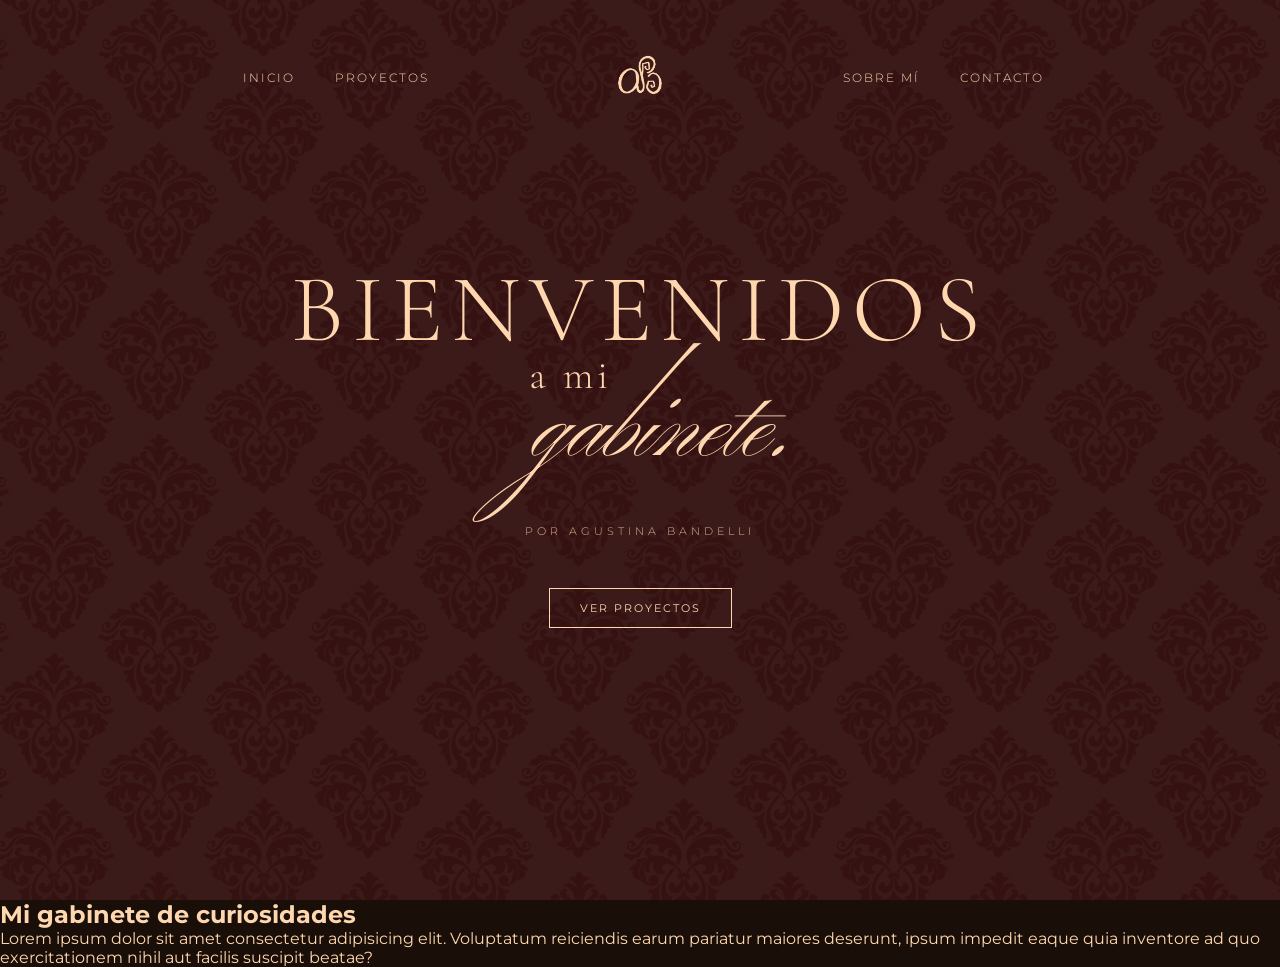
==== index.html @ a415dc2a "primer commit" ====
<!DOCTYPE html>
<html lang="es">
<head>
    <meta charset="UTF-8">
    <meta name="viewport" content="width=device-width, initial-scale=1.0">
    <link rel="stylesheet" href="estilos.css">
    <link href="https://fonts.googleapis.com/css2?family=Ballet:opsz@16..72&family=Cormorant+Garamond:wght@300;400;600&family=Montserrat:wght@300;400&display=swap" rel="stylesheet">
    <title>Portfolio | Agustina Bandelli</title>
</head>
<body>


<body>

    <nav class="nav-principal">
        <div class="nav-container">
            <div class="nav-links desktop-only">
                <a href="index.html">INICIO</a>
                <a href="#proyectos">PROYECTOS</a>
            </div>

            <a href="index.html" class="nav-logo">
                <img src="img/logo-chico-agustina-bandelli.png" alt="">
            </a>
            
            <div class="nav-links desktop-only">
                <a href="#sobre-mi">SOBRE MÍ</a>
                <a href="#contacto">CONTACTO</a>
            </div>

            <button class="menu-toggle noVisibleDesktop" id="menu-toggle" aria-label="Abrir menú">
  <span class="menu-icon noVisibleDesktop">☰</span>
  <span class="close-icon noVisibleDesktop">✕</span>
</button>
        </div>
    </nav>

    <header class="hero">
        <div class="hero-content">
            <h1 class="titulo-gabinete">
                <span class="serif-text">BIENVENIDOS</span>
                <span class="serif-text small">a mi</span>
                <span class="script-text">gabinete.</span>
            </h1>
            <p class="subtitulo">POR AGUSTINA BANDELLI</p>
            <a href="#proyectos" class="btn-scroll">VER PROYECTOS</a>
        </div>
    </header>
    
    <section id="proyectos">

        <h2>Mi gabinete de curiosidades</h2>
        <p>Lorem ipsum dolor sit amet consectetur adipisicing elit. Voluptatum reiciendis earum pariatur maiores deserunt, ipsum impedit eaque quia inventore ad quo exercitationem nihil aut facilis suscipit beatae?</p>
    </section>





     <!-- JS -->
  <script src="script.js"></script>
</body>
</html>
---- estilos.css ----
:root {
    --color-crema: #FFD7AF;
    --color-oscuro: #1a0f08;
    --serif-font: 'Cormorant Garamond', serif;
    --script-font: 'Ballet', cursive;
    --sans-font: 'Montserrat', sans-serif;
}

* {
    margin: 0;
    padding: 0;
    box-sizing: border-box;
}

body {
    background-color: var(--color-oscuro);
    color: var(--color-crema);
    font-family: var(--sans-font);
}

/* --- NAVEGACIÓN --- */

.nav-principal {
    position: fixed;
    top: 0;
    width: 100%;
    z-index: 1000;
    padding: 40px 0; /* Nav más espacioso al inicio */
    transition: all 0.5s ease;
    background: transparent;
}

/* Estado del Nav al hacer scroll */
.nav-scrolled {
    padding: 15px 0;
    background: rgba(26, 15, 8, 0.85);
    backdrop-filter: blur(10px);
    border-bottom: 1px solid rgba(245, 230, 211, 0.1);
}

.nav-container {
    max-width: 1200px;
    margin: 0 auto;
    display: grid;
    grid-template-columns: 1fr auto 1fr;
    align-items: center;
    padding: 0 30px;
}

.nav-links {
    display: flex;
    gap: 40px;
    justify-content: center;
}

.nav-links a {
    text-decoration: none;
    color: var(--color-crema);
    font-size: 0.75rem;
    letter-spacing: 2px;
    font-weight: 300;
    transition: opacity 0.3s;
}

.nav-links a:hover { opacity: 0.6; }

.nav-logo img {
    height: 70px; /* Logo más grande y presente */
    transition: height 0.5s ease;
}

.nav-scrolled .nav-logo img { height: 50px; }



.menu-icon span {
  background: var(--primary-color);
}

.menu-icon {
  color: var(--primary-color);
}

/* Links del nav en menú abierto */
.nav.active a {
  color: var(--white);
}


/* --- HERO / HEADER --- */
.hero {
    height: 100vh;
    width: 100%;
    background: linear-gradient(rgba(26, 15, 8, 0.5), rgba(26, 15, 8, 0.5)), 
                url('img/header-pagina-web.png'); /* Tu imagen aquí */
    background-size: cover;
    background-position: center;
    display: flex;
    align-items: center;
    justify-content: center;
    text-align: center;
}

.titulo-gabinete {
    line-height: 0.8;
}

.serif-text {
    display: block;
    font-family: var(--serif-font);
    font-size: clamp(3rem, 8vw, 6rem); /* Responsive automático del texto */
    letter-spacing: 8px;
    font-weight: 300;
}

.serif-text.small {
    font-size: clamp(1.5rem, 4vw, 2.5rem);
    letter-spacing: 4px;
    margin: 10px 0;
    margin-left: -20%;
}

.script-text {
    font-family: var(--script-font);
    font-size: clamp(4rem, 10vw, 8rem);
    color: var(--color-crema);
    display: block;
    margin-top: -20px;
    margin-left: 50px;

    
}

.subtitulo {
    font-size: 0.7rem;
    letter-spacing: 4px;
    margin-top: 40px;
    font-weight: 300;
    opacity: 0.8;
}

.btn-scroll {
    display: inline-block;
    margin-top: 50px;
    padding: 12px 30px;
    border: 1px solid var(--color-crema);
    color: var(--color-crema);
    text-decoration: none;
    font-size: 0.7rem;
    letter-spacing: 2px;
    transition: all 0.3s;
}

.btn-scroll:hover {
    background: var(--color-crema);
    color: var(--color-oscuro);
}



/* ------ DESKTOP ------ */
@media screen and (min-width: 1025px) {
.noVisibleDesktop{
  display: none;
}

   } 


   /* --- RESPONSIVE (Móvil y Tablet) --- */
@media (max-width: 1024px) {
.noVisibletablet{
  display: none;
}

    .nav-container {
        grid-template-columns: 1fr 1fr; /* Logo a la izq, menú a la der */
    }
    .desktop-only { display: none; }
    
    .nav-logo { justify-self: start; }
    
    .mobile-menu-icon {
        justify-self: end;
        width: 30px;
        height: 20px;
        display: flex;
        flex-direction: column;
        justify-content: space-between;
        cursor: pointer;
    }
    
    .mobile-menu-icon span {
        height: 1px;
        background-color: var(--color-crema);
        width: 100%;
    }

    .nav-principal { padding: 25px 0; }

/* Posicionar correctamente el botón hamburguesa */
    .menu-toggle {
        justify-self: end !important;
        margin-right: 0;
        padding-right: 0;
    }
    
    /* Estilos del menú cuando está activo */
    .nav-principal.active {
        background: rgba(26, 15, 8, 0.95);
        backdrop-filter: blur(10px);
        height: 100vh;
    }
    
    .nav-principal.active .nav-container {
        display: flex;
        flex-direction: column;
        justify-content: center;
        align-items: center;
        height: 100vh;
        position: relative;
    }

    .menu-toggle {
  display: flex;
  align-items: center;
  justify-content: center;
  background: none;
  border: none;
  color: var(--white);
  font-size: 26px;
  cursor: pointer;
  width: 40px;
  height: 40px;
  position: relative;
  z-index: 1001;
}
    
    /* Mostrar los enlaces del nav cuando está activo */
    .nav-principal.active .desktop-only {
        display: flex !important;
        flex-direction: column;
        align-items: center;
        gap: 30px;
        margin: 30px 0;
    }
    
    .nav-principal.active .nav-links a {
        font-size: 1.2rem;
    }
    
    /* Mantener el logo visible y centrado */
    .nav-principal.active .nav-logo {
        order: -1;
        margin-bottom: 40px;
    }
    
    /* Posicionar el botón de cierre en la esquina superior derecha */
    .nav-principal.active .menu-toggle {
        position: absolute;
        top: 25px;
        right: 30px;
    }
    
    /* Cambiar iconos */
    .menu-toggle .menu-icon {
        display: block;
    }
    
    .menu-toggle .close-icon {
        display: none;
    }
    
    .menu-toggle.open .menu-icon {
        display: none;
    }
    
    .menu-toggle.open .close-icon {
        display: block;
    }

    .nav-principal.active .menu-toggle .menu-icon {
    display: none;
}

.nav-principal.active .menu-toggle .close-icon {
    display: block;
}

}

@media (max-width: 480px) {
.noVisibleMobile {
  display: none;
}

    .serif-text { letter-spacing: 4px; }
    .script-text { margin-top: -10px; margin-left: 0; }
    .hero-content { padding: 0 20px; }
}
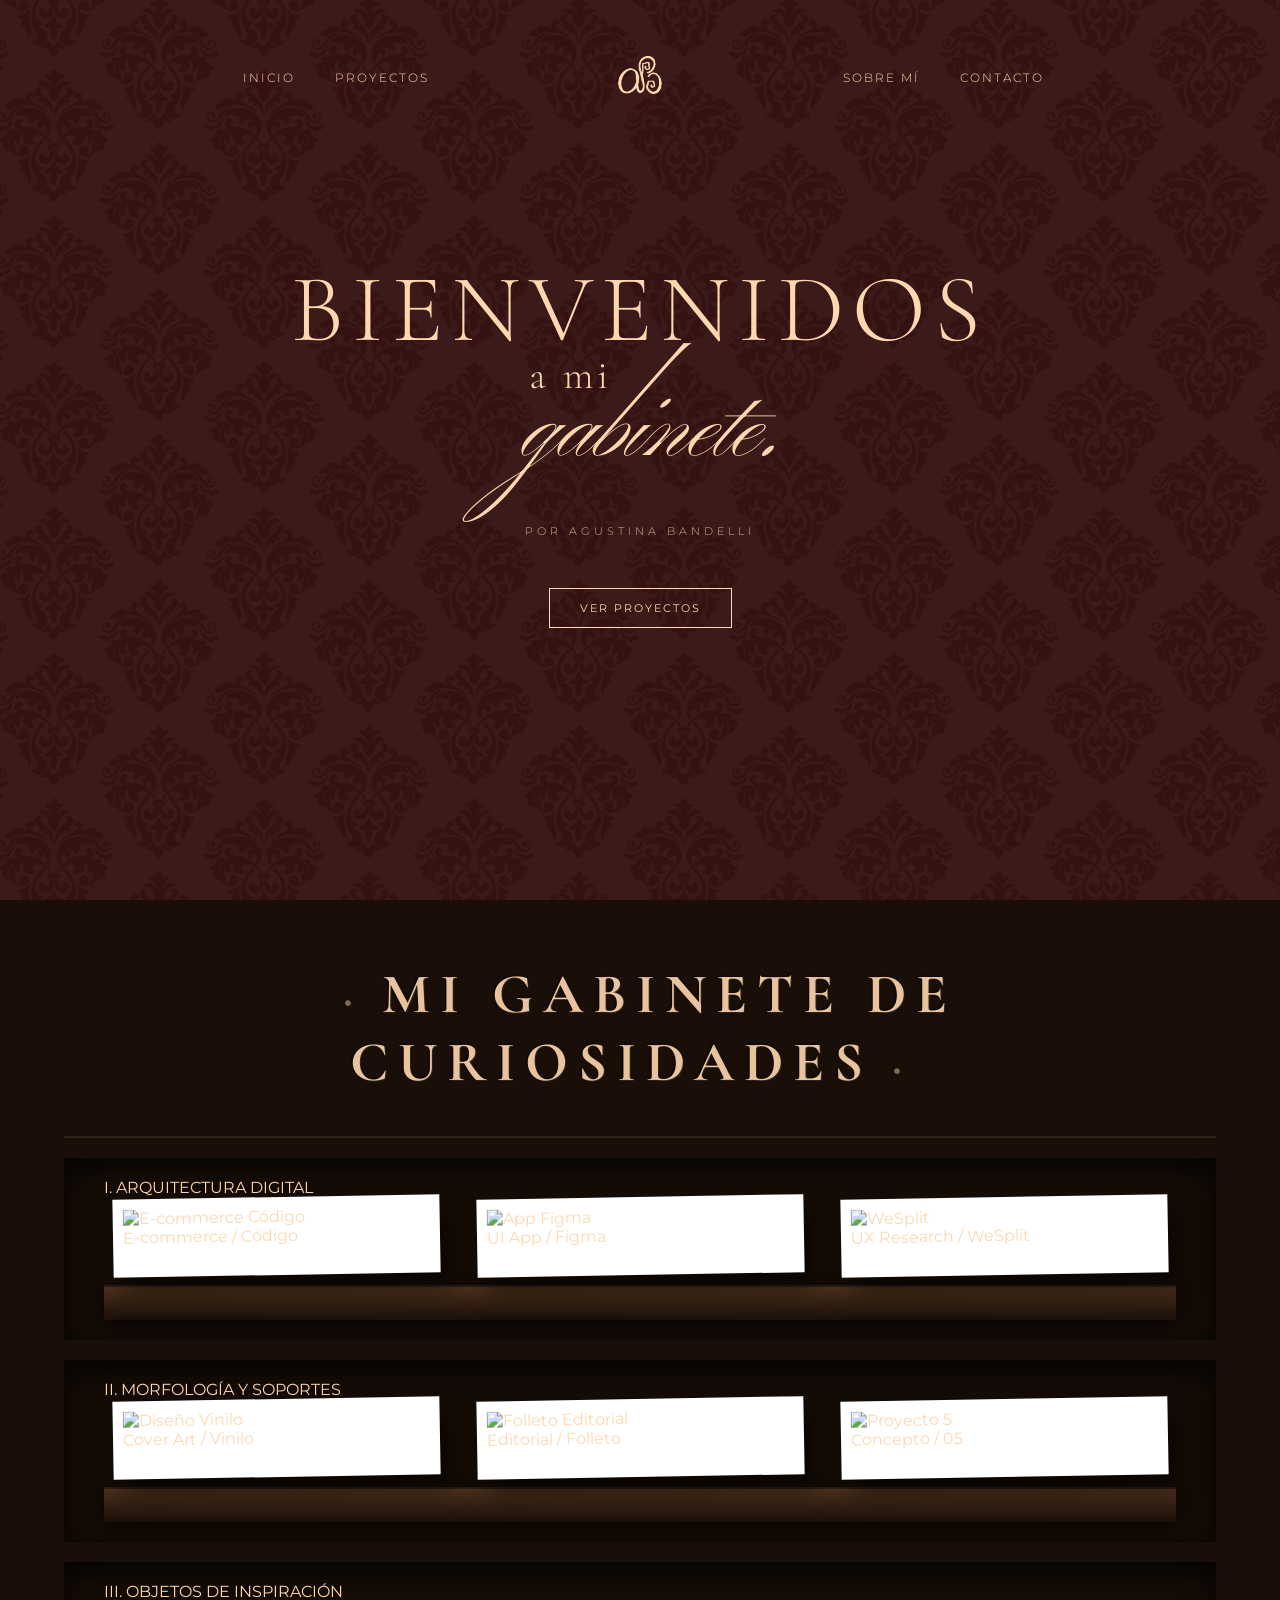
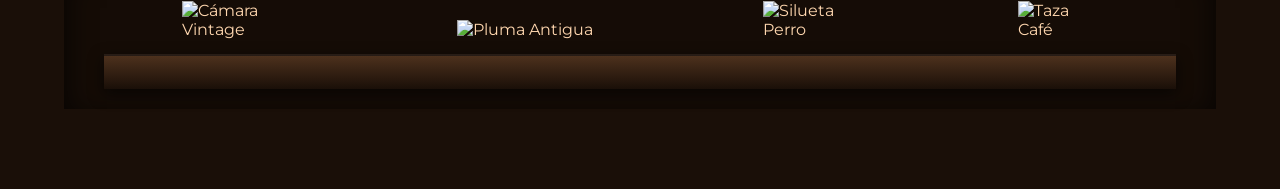
==== commit 366a3b93: "Add smooth scrolling and enhance project section layout with new styles" ====
--- a/index.html
+++ b/index.html
@@ -47,11 +47,62 @@
         </div>
     </header>
     
-    <section id="proyectos">
+   <section id="proyectos" class="gabinete-contenedor">
 
-        <h2>Mi gabinete de curiosidades</h2>
-        <p>Lorem ipsum dolor sit amet consectetur adipisicing elit. Voluptatum reiciendis earum pariatur maiores deserunt, ipsum impedit eaque quia inventore ad quo exercitationem nihil aut facilis suscipit beatae?</p>
-    </section>
+    <div class="cabecera-mueble">
+        <h2 class="titulo-mueble">Mi gabinete de curiosidades</h2>
+    </div>
+    
+    <div class="estante">
+        <div class="etiqueta-estante">I. ARQUITECTURA DIGITAL</div>
+        <div class="fila-cuadros">
+            <div class="cuadro" data-aos="fade-up">
+                <img src="img/ecommerce-codigo.jpg" alt="E-commerce Código">
+                <div class="info-obra">E-commerce / Código</div>
+            </div>
+            <div class="cuadro" data-aos="fade-up" data-aos-delay="100">
+                <img src="img/app-figma.jpg" alt="App Figma">
+                <div class="info-obra">UI App / Figma</div>
+            </div>
+            <div class="cuadro" data-aos="fade-up" data-aos-delay="200">
+                <img src="img/wesplit.jpg" alt="WeSplit">
+                <div class="info-obra">UX Research / WeSplit</div>
+            </div>
+        </div>
+        <div class="tabla-madera"></div>
+    </div>
+
+    <div class="estante">
+        <div class="etiqueta-estante">II. MORFOLOGÍA Y SOPORTES</div>
+        <div class="fila-cuadros">
+            <div class="cuadro" data-aos="fade-up">
+                <img src="img/vinilo.jpg" alt="Diseño Vinilo">
+                <div class="info-obra">Cover Art / Vinilo</div>
+            </div>
+            <div class="cuadro" data-aos="fade-up" data-aos-delay="100">
+                <img src="img/folleto.jpg" alt="Folleto Editorial">
+                <div class="info-obra">Editorial / Folleto</div>
+            </div>
+            <div class="cuadro" data-aos="fade-up" data-aos-delay="200">
+                <img src="img/proyecto-extra.jpg" alt="Proyecto 5">
+                <div class="info-obra">Concepto / 05</div>
+            </div>
+        </div>
+        <div class="tabla-madera"></div>
+    </div>
+
+    <div class="estante">
+        <div class="etiqueta-estante">III. OBJETOS DE INSPIRACIÓN</div>
+        <div class="fila-adornos">
+            <img src="img/adorno-camara.png" class="adorno" alt="Cámara Vintage" style="width: 120px;">
+            <img src="img/adorno-pluma.png" class="adorno" alt="Pluma Antigua" style="width: 150px;">
+            <img src="img/adorno-perro.png" class="adorno" alt="Silueta Perro" style="width: 100px;">
+            <img src="img/adorno-cafe.png" class="adorno" alt="Taza Café" style="width: 80px;">
+        </div>
+        <div class="tabla-madera"></div>
+    </div>
+
+</section>
 
 
 
--- a/estilos.css
+++ b/estilos.css
@@ -10,6 +10,10 @@
     margin: 0;
     padding: 0;
     box-sizing: border-box;
+}
+
+html {
+  scroll-behavior: smooth;
 }
 
 body {
@@ -126,7 +130,7 @@
     color: var(--color-crema);
     display: block;
     margin-top: -20px;
-    margin-left: 50px;
+    margin-left: 30px;
 
     
 }
@@ -154,6 +158,99 @@
 .btn-scroll:hover {
     background: var(--color-crema);
     color: var(--color-oscuro);
+}
+
+/* --- CONTENEDOR GENERAL --- */
+.cabecera-mueble {
+    text-align: center;
+    padding-bottom: 40px;
+    border-bottom: 2px solid rgba(255, 215, 175, 0.1); /* Una línea sutil */
+    margin-bottom: 20px;
+}
+
+.titulo-mueble {
+    font-family: var(--serif-font);
+    font-size: clamp(2rem, 5vw, 3.5rem);
+    text-transform: uppercase;
+    letter-spacing: 10px;
+    color: var(--color-crema);
+    opacity: 0.9;
+    
+    /* Efecto de tallado: una sombra clarita abajo y una oscura arriba */
+    text-shadow: 
+        1px 1px 0px rgba(255, 255, 255, 0.1), 
+        -1px -1px 2px rgba(0, 0, 0, 0.8);
+    
+    position: relative;
+    display: inline-block;
+}
+
+/* Opcional: Agregar unos adornos laterales al título */
+.titulo-mueble::before,
+.titulo-mueble::after {
+    content: "•";
+    margin: 0 20px;
+    font-size: 1.5rem;
+    vertical-align: middle;
+    color: var(--color-crema);
+    opacity: 0.5;
+}
+
+.gabinete-contenedor {
+    padding: 60px 5%; /* Reducimos padding superior e inferior */
+    background-color: #1a0f08;
+    background-image: url('img/textura-madera-oscura.jpg');
+}
+
+.estante {
+    margin-bottom: 20px; /* ANTES 120px - Ahora están mucho más pegados */
+    position: relative;
+    padding: 20px 40px; /* Reducimos el aire interno del estante */
+    background: rgba(0, 0, 0, 0.2);
+    box-shadow: inset 0 10px 30px rgba(0,0,0,0.8);
+}
+
+/* --- LOS CUADROS MÁS GRANDES --- */
+.fila-cuadros {
+    display: grid;
+    grid-template-columns: repeat(3, 1fr);
+    gap: 20px; /* Reducimos el espacio entre cuadros para que puedan crecer */
+    align-items: end;
+    justify-items: center;
+}
+
+.cuadro {
+    background: white;
+    padding: 10px 10px 30px 10px; /* Bordes más finos para que la imagen luzca más */
+    box-shadow: 10px 15px 25px rgba(0,0,0,0.5);
+    transform: rotate(-1deg);
+    transition: 0.4s ease;
+    cursor: pointer;
+    width: 95%; /* ANTES 90% - Ahora ocupan casi todo el ancho de su columna */
+}
+
+.cuadro img {
+    width: 100%;
+    height: auto;
+    display: block; /* Quita espacios extra abajo de la imagen */
+}
+
+/* --- ESTANTE DE ADORNOS (Más compacto) --- */
+.fila-adornos {
+    display: flex;
+    justify-content: space-around;
+    align-items: flex-end;
+    padding-bottom: 5px;
+}
+
+/* --- LA TABLA DE MADERA (El conector) --- */
+.tabla-madera {
+    height: 35px; /* Un poquito más gruesa para que se note el nivel */
+    width: 100%;
+    background: linear-gradient(to bottom, #4d311d, #1a0f08);
+    border-top: 2px solid rgba(255,255,255,0.05);
+    box-shadow: 0 5px 15px rgba(0,0,0,0.6);
+    margin-top: 10px;
 }
 
 
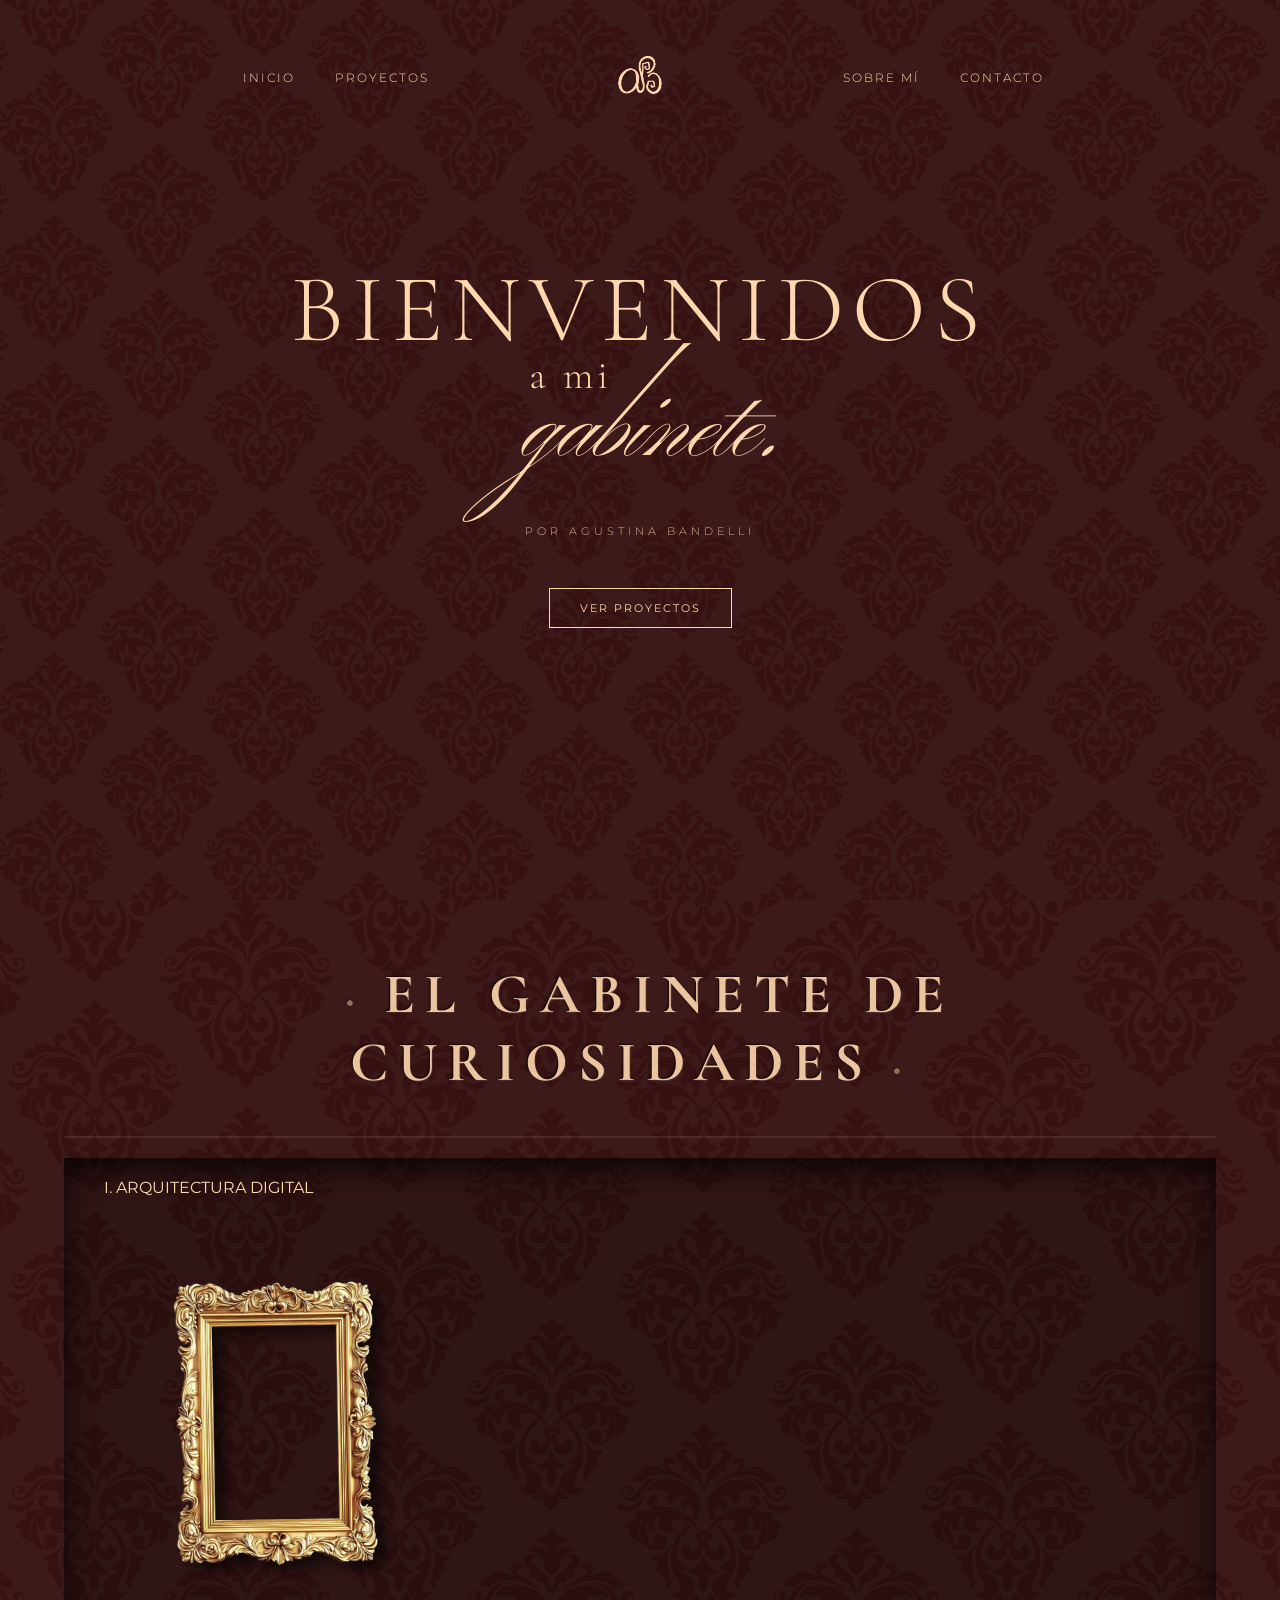
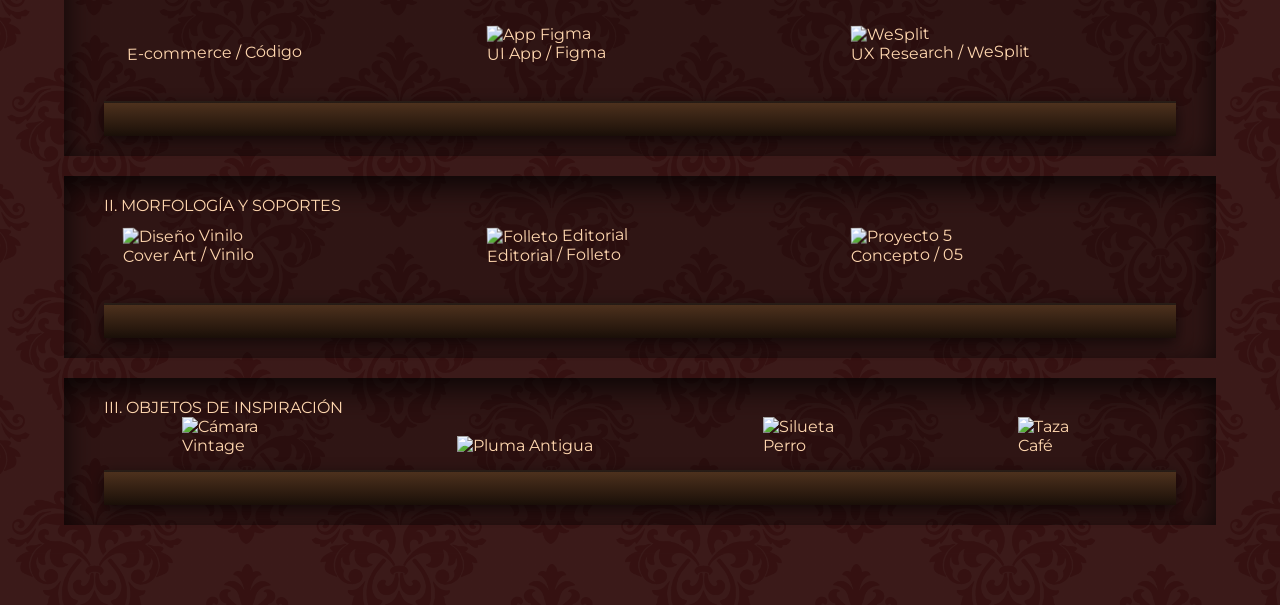
==== commit 62d58b8f: "Refactor code structure for improved readability and maintainability" ====
--- a/index.html
+++ b/index.html
@@ -50,14 +50,14 @@
    <section id="proyectos" class="gabinete-contenedor">
 
     <div class="cabecera-mueble">
-        <h2 class="titulo-mueble">Mi gabinete de curiosidades</h2>
+        <h2 class="titulo-mueble">El gabinete de curiosidades</h2>
     </div>
     
     <div class="estante">
         <div class="etiqueta-estante">I. ARQUITECTURA DIGITAL</div>
         <div class="fila-cuadros">
             <div class="cuadro" data-aos="fade-up">
-                <img src="img/ecommerce-codigo.jpg" alt="E-commerce Código">
+                <img src="img/cuadro.png" alt="E-commerce Código">
                 <div class="info-obra">E-commerce / Código</div>
             </div>
             <div class="cuadro" data-aos="fade-up" data-aos-delay="100">
--- a/estilos.css
+++ b/estilos.css
@@ -199,7 +199,11 @@
 .gabinete-contenedor {
     padding: 60px 5%; /* Reducimos padding superior e inferior */
     background-color: #1a0f08;
-    background-image: url('img/textura-madera-oscura.jpg');
+    background: linear-gradient(rgba(26, 15, 8, 0.5), rgba(26, 15, 8, 0.5)), 
+                url('img/header-pagina-web.png');
+    background-size: cover;
+    background-position: center;
+
 }
 
 .estante {
@@ -220,9 +224,9 @@
 }
 
 .cuadro {
-    background: white;
+    
     padding: 10px 10px 30px 10px; /* Bordes más finos para que la imagen luzca más */
-    box-shadow: 10px 15px 25px rgba(0,0,0,0.5);
+   /* box-shadow: 10px 15px 25px rgba(0,0,0,0.5);*/
     transform: rotate(-1deg);
     transition: 0.4s ease;
     cursor: pointer;
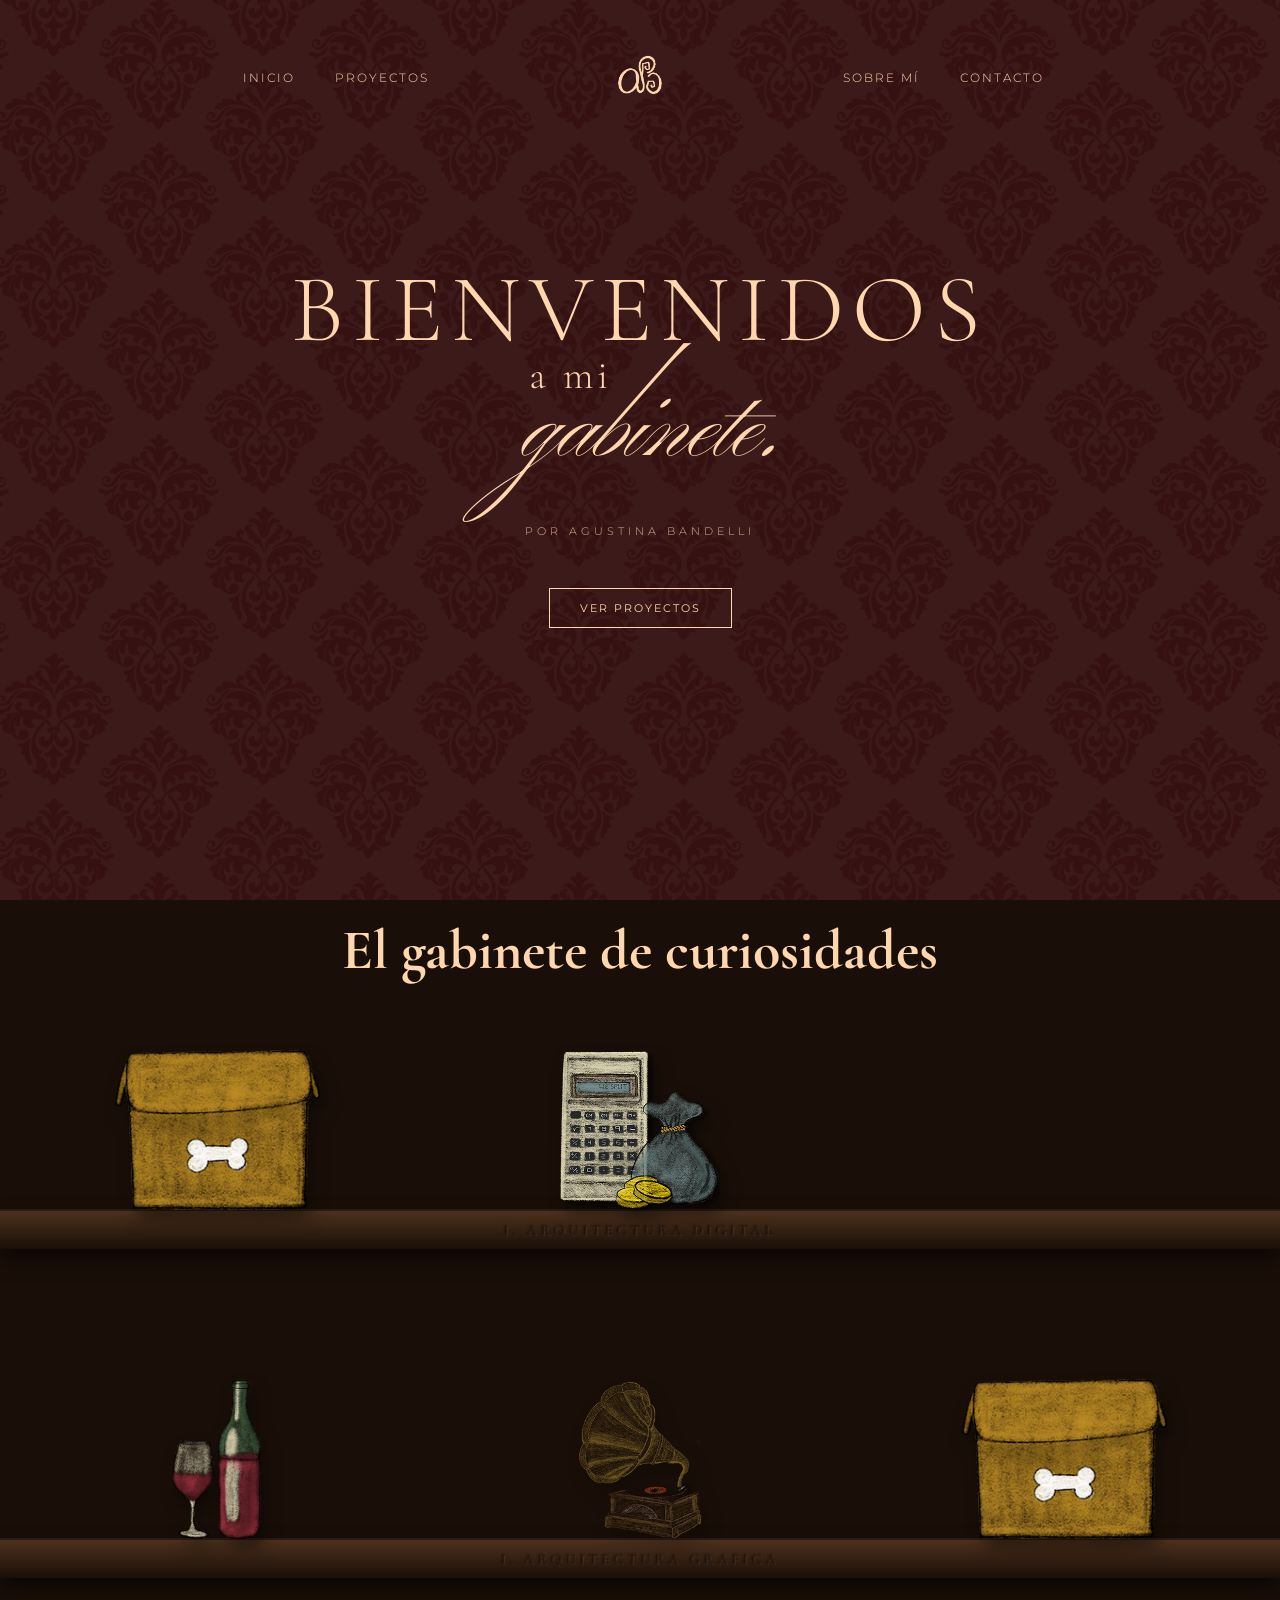
==== commit bb318088: "Add WeSplit project page with description and tools used" ====
--- a/index.html
+++ b/index.html
@@ -47,59 +47,61 @@
         </div>
     </header>
     
+
+
+
    <section id="proyectos" class="gabinete-contenedor">
 
-    <div class="cabecera-mueble">
-        <h2 class="titulo-mueble">El gabinete de curiosidades</h2>
-    </div>
+    <h2 class="h2-gabinete">El gabinete de curiosidades</h2>
     
-    <div class="estante">
-        <div class="etiqueta-estante">I. ARQUITECTURA DIGITAL</div>
-        <div class="fila-cuadros">
-            <div class="cuadro" data-aos="fade-up">
-                <img src="img/cuadro.png" alt="E-commerce Código">
-                <div class="info-obra">E-commerce / Código</div>
-            </div>
-            <div class="cuadro" data-aos="fade-up" data-aos-delay="100">
-                <img src="img/app-figma.jpg" alt="App Figma">
-                <div class="info-obra">UI App / Figma</div>
-            </div>
-            <div class="cuadro" data-aos="fade-up" data-aos-delay="200">
-                <img src="img/wesplit.jpg" alt="WeSplit">
-                <div class="info-obra">UX Research / WeSplit</div>
-            </div>
+    <div class="estante-dibujos">
+        <div class="items-sobre-madera">
+            
+            <a href="proyecto-petshop.html" class="dibujo-link">
+                <img src="img/caja.png" alt="Pet Shop" class="dibujo-img">
+                <span class="tooltip-nombre">E-commerce Pet Shop</span>
+            </a>
+
+            <a href="wesplit.html" class="dibujo-link">
+                <img src="img/wesplit.png" alt="WeSplit" class="dibujo-img">
+                <span class="tooltip-nombre">UX/UI App</span>
+            </a>
+
+            <!-- <a href="proyecto-3.html" class="dibujo-link">
+                <img src="img/wesplit.png" alt="Proyecto 3" class="dibujo-img">
+                <span class="tooltip-nombre">Nombre Proyecto 3</span>
+            </a> -->
+
         </div>
-        <div class="tabla-madera"></div>
+        
+        <div class="tabla-madera-grabada">
+            <span class="texto-grabado">I. ARQUITECTURA DIGITAL</span>
+        </div>
     </div>
 
-    <div class="estante">
-        <div class="etiqueta-estante">II. MORFOLOGÍA Y SOPORTES</div>
-        <div class="fila-cuadros">
-            <div class="cuadro" data-aos="fade-up">
-                <img src="img/vinilo.jpg" alt="Diseño Vinilo">
-                <div class="info-obra">Cover Art / Vinilo</div>
-            </div>
-            <div class="cuadro" data-aos="fade-up" data-aos-delay="100">
-                <img src="img/folleto.jpg" alt="Folleto Editorial">
-                <div class="info-obra">Editorial / Folleto</div>
-            </div>
-            <div class="cuadro" data-aos="fade-up" data-aos-delay="200">
-                <img src="img/proyecto-extra.jpg" alt="Proyecto 5">
-                <div class="info-obra">Concepto / 05</div>
-            </div>
+    <div class="estante-dibujos">
+        <div class="items-sobre-madera">
+            
+            <a href="proyecto-petshop.html" class="dibujo-link">
+                <img src="img/bodega.png" alt="Bodega" class="dibujo-img">
+                <span class="tooltip-nombre">Identidad Visual Bodega</span>
+            </a>
+
+            <a href="proyecto-wesplit.html" class="dibujo-link">
+                <img src="img/vinilo.png" alt="Vinilo" class="dibujo-img">
+                <span class="tooltip-nombre">Diseño de Vinilo</span>
+            </a>
+
+            <a href="proyecto-3.html" class="dibujo-link">
+                <img src="img/caja.png" alt="Folleto" class="dibujo-img">
+                <span class="tooltip-nombre">Diseño de Folleto</span>
+            </a>
+
         </div>
-        <div class="tabla-madera"></div>
-    </div>
-
-    <div class="estante">
-        <div class="etiqueta-estante">III. OBJETOS DE INSPIRACIÓN</div>
-        <div class="fila-adornos">
-            <img src="img/adorno-camara.png" class="adorno" alt="Cámara Vintage" style="width: 120px;">
-            <img src="img/adorno-pluma.png" class="adorno" alt="Pluma Antigua" style="width: 150px;">
-            <img src="img/adorno-perro.png" class="adorno" alt="Silueta Perro" style="width: 100px;">
-            <img src="img/adorno-cafe.png" class="adorno" alt="Taza Café" style="width: 80px;">
+        
+        <div class="tabla-madera-grabada">
+            <span class="texto-grabado">I. ARQUITECTURA GRAFICA</span>
         </div>
-        <div class="tabla-madera"></div>
     </div>
 
 </section>
--- a/estilos.css
+++ b/estilos.css
@@ -21,6 +21,15 @@
     color: var(--color-crema);
     font-family: var(--sans-font);
 }
+
+.h2-gabinete {
+    font-family: var(--serif-font);
+    font-size: clamp(2rem, 5vw, 3.5rem);
+    text-align: center;
+    margin: 1rem 0;
+   
+}
+
 
 /* --- NAVEGACIÓN --- */
 
@@ -160,103 +169,208 @@
     color: var(--color-oscuro);
 }
 
-/* --- CONTENEDOR GENERAL --- */
-.cabecera-mueble {
-    text-align: center;
-    padding-bottom: 40px;
-    border-bottom: 2px solid rgba(255, 215, 175, 0.1); /* Una línea sutil */
-    margin-bottom: 20px;
-}
-
-.titulo-mueble {
-    font-family: var(--serif-font);
-    font-size: clamp(2rem, 5vw, 3.5rem);
-    text-transform: uppercase;
-    letter-spacing: 10px;
-    color: var(--color-crema);
-    opacity: 0.9;
-    
-    /* Efecto de tallado: una sombra clarita abajo y una oscura arriba */
-    text-shadow: 
-        1px 1px 0px rgba(255, 255, 255, 0.1), 
-        -1px -1px 2px rgba(0, 0, 0, 0.8);
-    
+/* --- CONTENEDOR DEL ESTANTE --- */
+.estante-dibujos {
+    margin-bottom: 80px;
+    position: relative;
+    padding-top: 50px; /* Da aire arriba para que el cartelito no se corte */
+}
+
+/* Alinea todos los dibujos tocando la base */
+.items-sobre-madera {
+    display: grid;
+    /* Esto crea 3 columnas iguales */
+    grid-template-columns: repeat(3, 1fr); 
+    gap: 10px;
+    align-items: end; /* Siguen apoyando en la madera */
+    justify-items: center; /* Centra cada dibujo en su columna */
+    padding: 0 10px;
+    margin-bottom: -5px;
+    position: relative;
+    z-index: 2;
+}
+
+/* --- LOS DIBUJOS / BOTONES --- */
+.dibujo-link {
     position: relative;
     display: inline-block;
-}
-
-/* Opcional: Agregar unos adornos laterales al título */
-.titulo-mueble::before,
-.titulo-mueble::after {
-    content: "•";
-    margin: 0 20px;
-    font-size: 1.5rem;
-    vertical-align: middle;
-    color: var(--color-crema);
-    opacity: 0.5;
-}
-
-.gabinete-contenedor {
-    padding: 60px 5%; /* Reducimos padding superior e inferior */
-    background-color: #1a0f08;
-    background: linear-gradient(rgba(26, 15, 8, 0.5), rgba(26, 15, 8, 0.5)), 
-                url('img/header-pagina-web.png');
-    background-size: cover;
-    background-position: center;
-
-}
-
-.estante {
-    margin-bottom: 20px; /* ANTES 120px - Ahora están mucho más pegados */
-    position: relative;
-    padding: 20px 40px; /* Reducimos el aire interno del estante */
-    background: rgba(0, 0, 0, 0.2);
-    box-shadow: inset 0 10px 30px rgba(0,0,0,0.8);
-}
-
-/* --- LOS CUADROS MÁS GRANDES --- */
-.fila-cuadros {
-    display: grid;
-    grid-template-columns: repeat(3, 1fr);
-    gap: 20px; /* Reducimos el espacio entre cuadros para que puedan crecer */
-    align-items: end;
-    justify-items: center;
-}
-
-.cuadro {
-    
-    padding: 10px 10px 30px 10px; /* Bordes más finos para que la imagen luzca más */
-   /* box-shadow: 10px 15px 25px rgba(0,0,0,0.5);*/
-    transform: rotate(-1deg);
-    transition: 0.4s ease;
-    cursor: pointer;
-    width: 95%; /* ANTES 90% - Ahora ocupan casi todo el ancho de su columna */
-}
-
-.cuadro img {
-    width: 100%;
-    height: auto;
-    display: block; /* Quita espacios extra abajo de la imagen */
-}
-
-/* --- ESTANTE DE ADORNOS (Más compacto) --- */
-.fila-adornos {
-    display: flex;
-    justify-content: space-around;
-    align-items: flex-end;
-    padding-bottom: 5px;
-}
-
-/* --- LA TABLA DE MADERA (El conector) --- */
-.tabla-madera {
-    height: 35px; /* Un poquito más gruesa para que se note el nivel */
+    text-align: center;
+    text-decoration: none;
+    transition: transform 0.3s ease;
+}
+
+.dibujo-link:hover {
+    transform: translateY(-10px); /* El dibujo da un "saltito" al pasar el mouse */
+}
+
+.dibujo-img {
+    max-height: 160px; /* Controla que no sean gigantes. Ajustalo a tu gusto */
+    width: auto;
+    /* En vez de box-shadow, usamos drop-shadow que sigue el contorno del PNG */
+    filter: drop-shadow(5px 10px 8px rgba(0,0,0,0.6)); 
+    transition: filter 0.3s ease;
+}
+
+.dibujo-link:hover .dibujo-img {
+    filter: drop-shadow(5px 15px 12px rgba(0,0,0,0.8)) brightness(1.1);
+}
+
+/* --- EL CARTELITO EN HOVER (Tooltip) --- */
+.tooltip-nombre {
+    position: absolute;
+    top: -50px; /* Lo ubicamos arriba del dibujo */
+    left: 50%;
+    transform: translateX(-50%) translateY(10px); /* Centrado y un poquito bajado */
+    background-color: var(--color-crema);
+    color: var(--color-oscuro);
+    padding: 6px 16px;
+    border-radius: 4px;
+    font-family: var(--sans-font);
+    font-size: 0.85rem;
+    font-weight: 600;
+    white-space: nowrap; /* Para que el texto no se rompa en dos líneas */
+    
+    /* Lo ocultamos por defecto */
+    opacity: 0;
+    visibility: hidden;
+    transition: all 0.3s ease;
+    pointer-events: none; /* Para que no interfiera con el click */
+    box-shadow: 0 4px 10px rgba(0,0,0,0.3);
+}
+
+/* El triangulito de abajo del cartel (estilo globo de diálogo) */
+.tooltip-nombre::after {
+    content: '';
+    position: absolute;
+    bottom: -5px;
+    left: 50%;
+    transform: translateX(-50%);
+    border-width: 5px 5px 0;
+    border-style: solid;
+    border-color: var(--color-crema) transparent transparent transparent;
+}
+
+/* Aparece el cartelito al hacer hover */
+.dibujo-link:hover .tooltip-nombre {
+    opacity: 1;
+    visibility: visible;
+    transform: translateX(-50%) translateY(0); /* Sube suavemente */
+}
+
+/* --- LA MADERA Y EL TEXTO --- */
+.tabla-madera-grabada {
+    height: 40px;
     width: 100%;
     background: linear-gradient(to bottom, #4d311d, #1a0f08);
     border-top: 2px solid rgba(255,255,255,0.05);
-    box-shadow: 0 5px 15px rgba(0,0,0,0.6);
-    margin-top: 10px;
-}
-
+    box-shadow: 0 10px 20px rgba(0,0,0,0.6);
+    display: flex;
+    justify-content: center; /* Centra el texto en el medio del estante */
+    align-items: center;
+    position: relative;
+    z-index: 1;
+}
+
+.texto-grabado {
+    font-family: var(--serif-font);
+    font-size: 0.9rem;
+    letter-spacing: 4px;
+    color: #2b1a10; /* Color muy oscuro para simular el tallado */
+    /* Este es el truco para que parezca hundido en la madera */
+    text-shadow: 1px 1px 1px rgba(255, 255, 255, 0.1), -1px -1px 2px rgba(0, 0, 0, 0.8);
+}
+
+/* --- RESPONSIVE (MÓVIL) --- */
+@media (max-width: 768px) {
+    .items-sobre-madera {
+        flex-wrap: wrap; /* Permite que los dibujos caigan a la fila de abajo si no hay lugar */
+        gap: 30px;
+        padding-bottom: 10px;
+    }
+    .dibujo-img {
+        max-height: 120px; /* Achicamos un poco los dibujos en celu */
+    }
+}
+
+
+
+/* --- PROYECTOSSSSSSSSSSSSSSSSSSSSSSSSSS --- */
+.detalle-proyecto {
+    padding: 140px 10% 80px 10%; 
+    background-color: #f4eee8; 
+    color: #1a0f08;
+}
+
+.proyecto-header {
+    display: flex;
+    justify-content: space-between;
+    align-items: flex-start;
+    margin-bottom: 60px;
+    gap: 40px;
+}
+
+.columna-izquierda {
+    flex: 2; /* Toma más espacio */
+}
+
+.proyecto-titulo {
+    font-family: var(--sans-font); /* Montserrat */
+    font-size: 4rem;
+    font-weight: 500;
+    margin-bottom: 30px;
+    letter-spacing: -1px;
+}
+
+.proyecto-descripcion {
+    font-family: var(--sans-font);
+    font-size: 1.1rem;
+    line-height: 1.6;
+    max-width: 600px;
+}
+
+.columna-derecha {
+    flex: 1;
+    text-align: right;
+    padding-top: 20px;
+}
+
+.label-herramientas {
+    display: block;
+    font-size: 0.8rem;
+    letter-spacing: 2px;
+    margin-bottom: 15px;
+    opacity: 0.7;
+}
+
+.tags-container {
+    display: flex;
+    gap: 10px;
+    justify-content: flex-end;
+}
+
+.tag {
+    background-color: #a8a8a8; /* Gris de la imagen */
+    color: white;
+    padding: 5px 15px;
+    border-radius: 20px;
+    font-size: 0.7rem;
+    font-family: var(--sans-font);
+}
+
+.proyecto-imagen-full img {
+    width: 100%;
+    height: auto;
+    display: block;
+    border-radius: 4px; /* Un toque suave */
+}
+
+.nav-fija-proyecto {
+    /* Le aplicamos los mismos estilos que tiene cuando hacés scroll */
+    background: var(--color-oscuro) !important;
+    backdrop-filter: blur(10px);
+    border-bottom: 1px solid rgba(245, 230, 211, 0.1);
+    padding: 15px 0 !important;
+}
 
 
 /* ------ DESKTOP ------ */
@@ -388,6 +502,45 @@
     display: block;
 }
 
+.proyecto-header {
+        flex-direction: column; /* Se apila en tablet/móvil */
+        text-align: left;
+    }
+    
+    .columna-derecha {
+        text-align: left;
+    }
+    
+    .tags-container {
+        justify-content: flex-start;
+    }
+    
+    .proyecto-titulo {
+        font-size: 3rem;
+    }
+
+    .items-sobre-madera {
+        /* En mobile bajamos el espacio entre dibujos */
+        gap: 5px;
+        padding: 0 5px;
+    }
+
+    .dibujo-img {
+        /* Bajamos el tamaño máximo para forzar que entren los 3 en linea */
+        /* Si aun así quedan grandes, bajalo a 80px */
+        max-height: 90px; 
+    }
+
+    .texto-grabado {
+        font-size: 0.7rem; /* Texto de la madera más chico para que no rompa */
+        letter-spacing: 2px;
+    }
+
+    /* Opcional: Ocultar el cartelito en mobile porque no hay 'hover' con mouse */
+    .tooltip-nombre {
+        display: none;
+    }
+
 }
 
 @media (max-width: 480px) {
